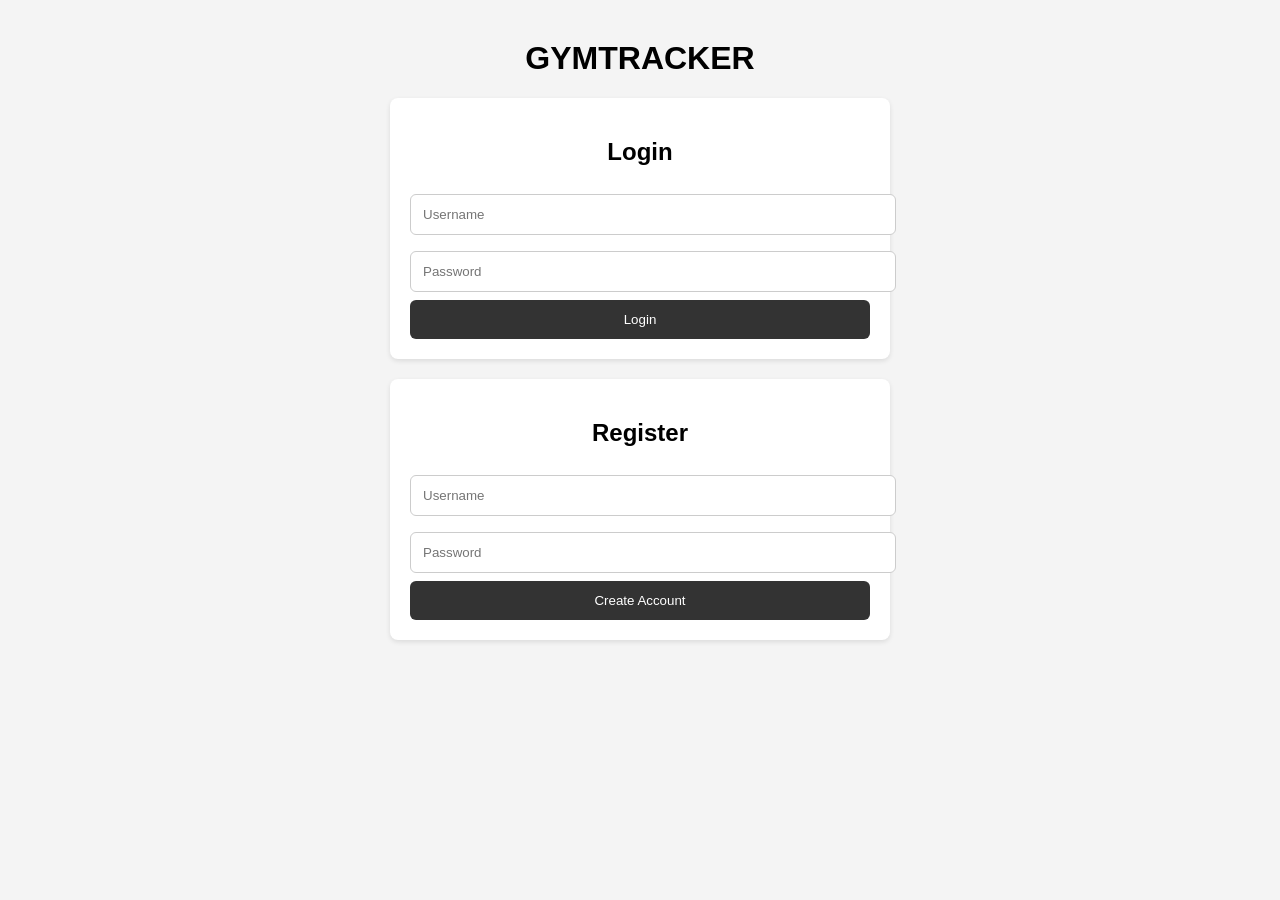
==== index.html @ 042a0dce "Add files via upload" ====
<!DOCTYPE html>
<html lang="en">
<head>
  <meta charset="UTF-8">
  <title>GYMTRACKER - Login</title>
  <link rel="stylesheet" href="style.css">
</head>
<body>

  <div class="container">
    <h1>GYMTRACKER</h1>

    <div class="card">
      <h2>Login</h2>
      <form id="loginForm">
        <input type="text" id="loginUser" placeholder="Username" required>
        <input type="password" id="loginPass" placeholder="Password" required>
        <button type="submit">Login</button>
      </form>
    </div>

    <div class="card">
      <h2>Register</h2>
      <form id="registerForm">
        <input type="text" id="regUser" placeholder="Username" required>
        <input type="password" id="regPass" placeholder="Password" required>
        <button type="submit">Create Account</button>
      </form>
    </div>
  </div>

  <script src="app.js"></script>
</body>
</html>
---- style.css ----
body {
  font-family: Arial, sans-serif;
  background: #f4f4f4;
  margin: 0;
  padding: 0;
}

.container {
  width: 90%;
  max-width: 500px;
  margin: 40px auto;
}

h1, h2 {
  text-align: center;
}

.card {
  background: white;
  padding: 20px;
  margin: 20px 0;
  border-radius: 8px;
  box-shadow: 0 2px 5px rgba(0,0,0,0.1);
}

input {
  width: 100%;
  padding: 12px;
  margin: 8px 0;
  border-radius: 6px;
  border: 1px solid #ccc;
}

button {
  width: 100%;
  padding: 12px;
  background: #333;
  color: white;
  border: none;
  border-radius: 6px;
  cursor: pointer;
}

button:hover {
  background: #555;
}

#exerciseList {
  margin-top: 20px;
}
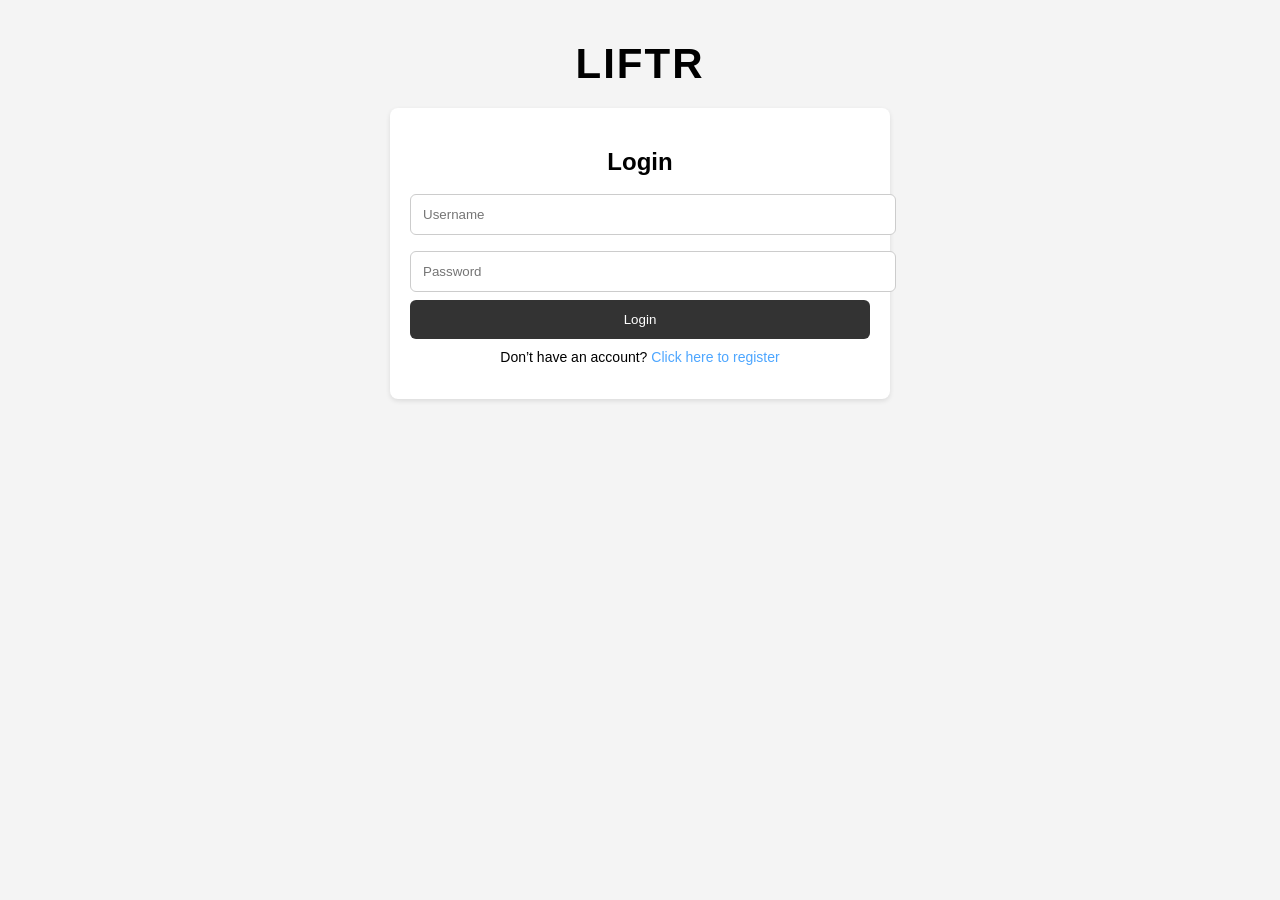
==== commit 65dc440d: "Update index.html" ====
--- a/index.html
+++ b/index.html
@@ -8,27 +8,56 @@
 <body>
 
   <div class="container">
-    <h1>GYMTRACKER</h1>
 
-    <div class="card">
-      <h2>Login</h2>
+    <h1 style="font-size: 42px; margin-bottom: 10px; letter-spacing: 2px;">
+      LIFTR
+    </h1>
+
+    <!-- LOGIN CARD -->
+    <div class="card" id="loginCard">
+      <h2 style="margin-bottom: 10px;">Login</h2>
       <form id="loginForm">
         <input type="text" id="loginUser" placeholder="Username" required>
         <input type="password" id="loginPass" placeholder="Password" required>
         <button type="submit">Login</button>
       </form>
+
+      <p style="text-align:center; margin-top:10px; font-size:14px;">
+        Don’t have an account?
+        <span style="color:#4da6ff; cursor:pointer;" onclick="showRegister()">Click here to register</span>
+      </p>
     </div>
 
-    <div class="card">
-      <h2>Register</h2>
+    <!-- REGISTER CARD (hidden by default) -->
+    <div class="card" id="registerCard" style="display:none;">
+      <h2 style="margin-bottom: 10px;">Register</h2>
       <form id="registerForm">
         <input type="text" id="regUser" placeholder="Username" required>
         <input type="password" id="regPass" placeholder="Password" required>
         <button type="submit">Create Account</button>
       </form>
+
+      <p style="text-align:center; margin-top:10px; font-size:14px;">
+        Already have an account?
+        <span style="color:#4da6ff; cursor:pointer;" onclick="showLogin()">Click here to login</span>
+      </p>
     </div>
+
   </div>
 
   <script src="app.js"></script>
+
+  <script>
+    function showRegister() {
+      document.getElementById("loginCard").style.display = "none";
+      document.getElementById("registerCard").style.display = "block";
+    }
+
+    function showLogin() {
+      document.getElementById("registerCard").style.display = "none";
+      document.getElementById("loginCard").style.display = "block";
+    }
+  </script>
+
 </body>
 </html>
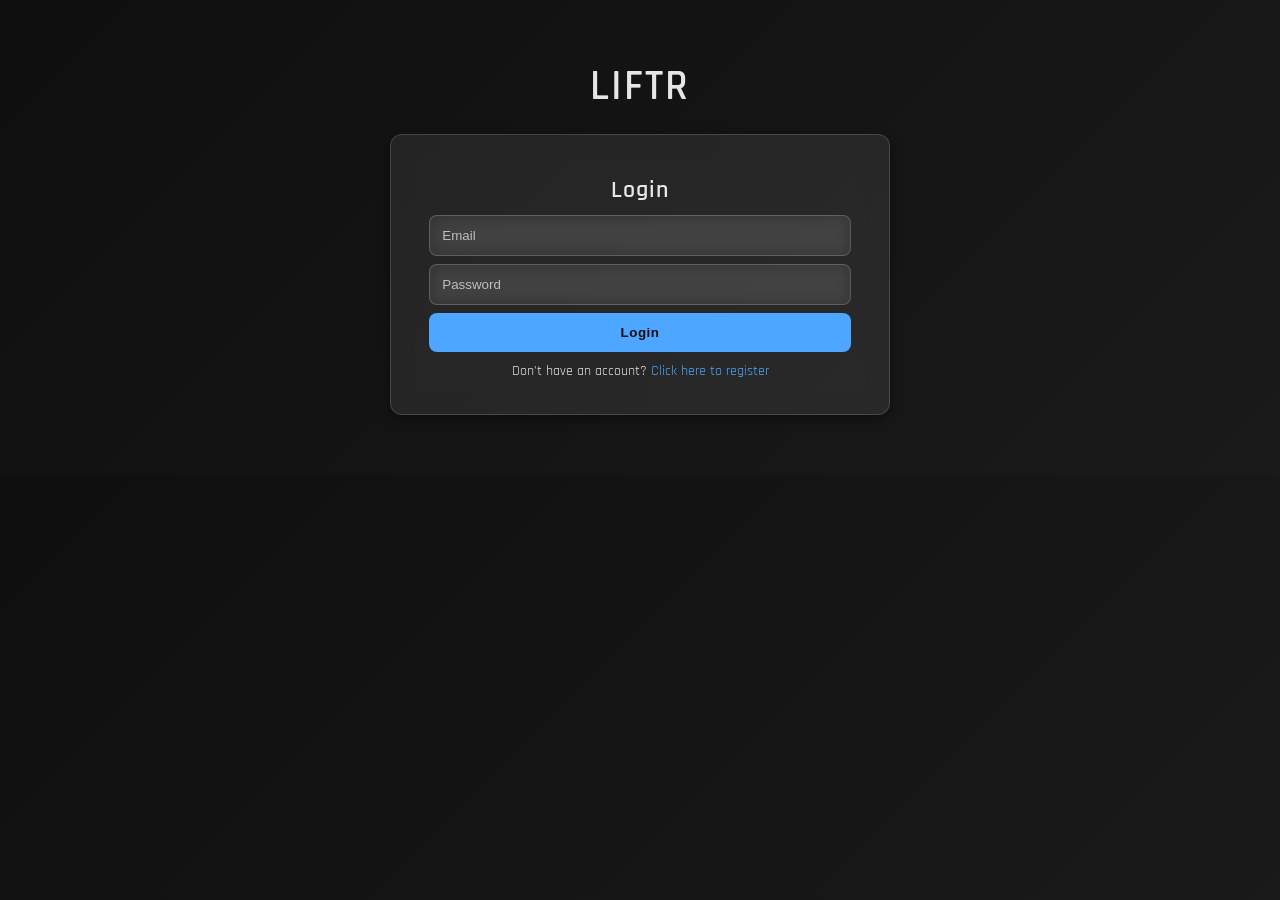
==== commit f0d7be0f: "Update index.html" ====
--- a/index.html
+++ b/index.html
@@ -17,8 +17,9 @@
     <div class="card" id="loginCard">
       <h2 style="margin-bottom: 10px;">Login</h2>
       <form id="loginForm">
-        <input type="text" id="loginUser" placeholder="Username" required>
+        <input type="email" id="loginUser" placeholder="Email" required>
         <input type="password" id="loginPass" placeholder="Password" required>
+
         <button type="submit">Login</button>
       </form>
 
@@ -32,8 +33,9 @@
     <div class="card" id="registerCard" style="display:none;">
       <h2 style="margin-bottom: 10px;">Register</h2>
       <form id="registerForm">
-        <input type="text" id="regUser" placeholder="Username" required>
+        <input type="email" id="regUser" placeholder="Email" required>
         <input type="password" id="regPass" placeholder="Password" required>
+
         <button type="submit">Create Account</button>
       </form>
 
--- a/style.css
+++ b/style.css
@@ -1,50 +1,210 @@
+/* --------------------------------------------- */
+/* FONT IMPORT — Techy Rajdhani                  */
+/* --------------------------------------------- */
+@import url('https://fonts.googleapis.com/css2?family=Rajdhani:wght@300;400;600&display=swap');
+
+
+/* --------------------------------------------- */
+/* GLOBAL STYLING                                */
+/* --------------------------------------------- */
 body {
-  font-family: Arial, sans-serif;
-  background: #f4f4f4;
+  font-family: 'Rajdhani', sans-serif;
+  background: linear-gradient(135deg, #0f0f0f, #1a1a1a);
   margin: 0;
   padding: 0;
-}
-
+  color: #e6e6e6;
+}
+
+h1, h2 {
+  text-align: center;
+  font-weight: 600;
+  letter-spacing: 1px;
+}
+
+
+/* --------------------------------------------- */
+/* MAIN CONTAINER                                */
+/* --------------------------------------------- */
 .container {
   width: 90%;
   max-width: 500px;
-  margin: 40px auto;
-}
-
-h1, h2 {
-  text-align: center;
-}
-
+  margin: 60px auto;
+  position: relative;
+  z-index: 1;
+}
+
+
+/* --------------------------------------------- */
+/* FROSTED GLASS CARD                            */
+/* --------------------------------------------- */
 .card {
-  background: white;
+  background: rgba(255, 255, 255, 0.08);
+  backdrop-filter: blur(12px);
+  -webkit-backdrop-filter: blur(12px);
+  border: 1px solid rgba(255, 255, 255, 0.15);
   padding: 20px;
   margin: 20px 0;
+  border-radius: 12px;
+  box-shadow: 0 4px 12px rgba(0,0,0,0.4);
+}
+
+
+/* --------------------------------------------- */
+/* INPUTS & SELECTS                              */
+/* --------------------------------------------- */
+input,
+select {
+  width: 92%;
+  padding: 12px;
+  margin: 8px auto;
+  display: block;
   border-radius: 8px;
-  box-shadow: 0 2px 5px rgba(0,0,0,0.1);
-}
-
-input {
-  width: 100%;
+  border: 1px solid rgba(255,255,255,0.2);
+  background: rgba(255,255,255,0.05);
+  color: #e6e6e6;
+  backdrop-filter: blur(8px);
+  box-sizing: border-box;
+}
+
+input::placeholder {
+  color: #bfbfbf;
+}
+
+/* Force dropdown to match input width exactly */
+select {
+  width: 92% !important;
+  appearance: none;
+  -webkit-appearance: none;
+  -moz-appearance: none;
+}
+
+
+
+/* --------------------------------------------- */
+/* BUTTONS                                       */
+/* --------------------------------------------- */
+button {
+  width: 92%;
   padding: 12px;
-  margin: 8px 0;
-  border-radius: 6px;
-  border: 1px solid #ccc;
-}
-
-button {
-  width: 100%;
-  padding: 12px;
-  background: #333;
-  color: white;
+  background: #4da6ff;
+  color: #0f0f0f;
   border: none;
-  border-radius: 6px;
-  cursor: pointer;
+  border-radius: 8px;
+  cursor: pointer;
+  font-weight: 600;
+  letter-spacing: 0.5px;
+  transition: 0.2s;
+  display: block;
+  margin: 8px auto;
+  box-sizing: border-box;
 }
 
 button:hover {
-  background: #555;
-}
-
+  background: #6bb8ff;
+}
+
+
+/* --------------------------------------------- */
+/* EXERCISE LIST                                 */
+/* --------------------------------------------- */
 #exerciseList {
   margin-top: 20px;
 }
+
+
+/* --------------------------------------------- */
+/* HAMBURGER MENU                                */
+/* --------------------------------------------- */
+.hamburger {
+  position: fixed;
+  top: 15px;
+ right: 15px;
+  font-size: 34px;
+  cursor: pointer;
+  z-index: 9999;
+  color: #4da6ff;
+  text-shadow: 0 0 6px rgba(77,166,255,0.6);
+  transition: 0.2s;
+}
+
+.hamburger.active {
+  color: #ffffff;
+}
+
+
+/* --------------------------------------------- */
+/* SLIDE-OUT MENU                                */
+/* --------------------------------------------- */
+.side-menu {
+  position: fixed;
+  top: 0;
+  right: -300px;
+  width: 250px;
+  height: 100%;
+  background: rgba(20, 20, 20, 0.6);
+  backdrop-filter: blur(14px);
+  -webkit-backdrop-filter: blur(14px);
+  border-left: 1px solid rgba(255,255,255,0.15);
+  color: white;
+  padding: 20px;
+  box-shadow: -2px 0 5px rgba(0,0,0,0.4);
+  transition: right 0.3s ease;
+  z-index: 999;
+}
+
+.side-menu.open {
+  right: 0;
+}
+
+.side-menu h3 {
+  margin-top: 0;
+  font-weight: 600;
+  letter-spacing: 1px;
+}
+
+.side-menu ul {
+  list-style: none;
+  padding: 0;
+}
+
+.side-menu li {
+  padding: 12px 0;
+  cursor: pointer;
+  border-bottom: 1px solid rgba(255,255,255,0.15);
+  transition: 0.2s;
+}
+
+.side-menu li:hover {
+  color: #4da6ff;
+}
+
+/* --------------------------------------------- */
+/* DATE PICKER                                   */
+/* --------------------------------------------- */
+input[type="date"] {
+  width: 92%;
+  padding: 12px;
+  margin: 8px auto;
+  display: block;
+  border-radius: 8px;
+  border: 1px solid rgba(255,255,255,0.2);
+  background: rgba(255,255,255,0.05);
+  color: #e6e6e6;
+  backdrop-filter: blur(8px);
+  box-sizing: border-box;
+  font-family: 'Rajdhani', sans-serif;
+  text-align: center;
+  transition: 0.2s;
+}
+
+/* Calendar icon color + hover glow */
+input[type="date"]::-webkit-calendar-picker-indicator {
+  filter: invert(80%) sepia(20%) saturate(300%) hue-rotate(180deg);
+  cursor: pointer;
+  transition: 0.2s;
+}
+
+input[type="date"]:hover {
+  border-color: #4da6ff;
+  box-shadow: 0 0 6px rgba(77,166,255,0.4);
+}
